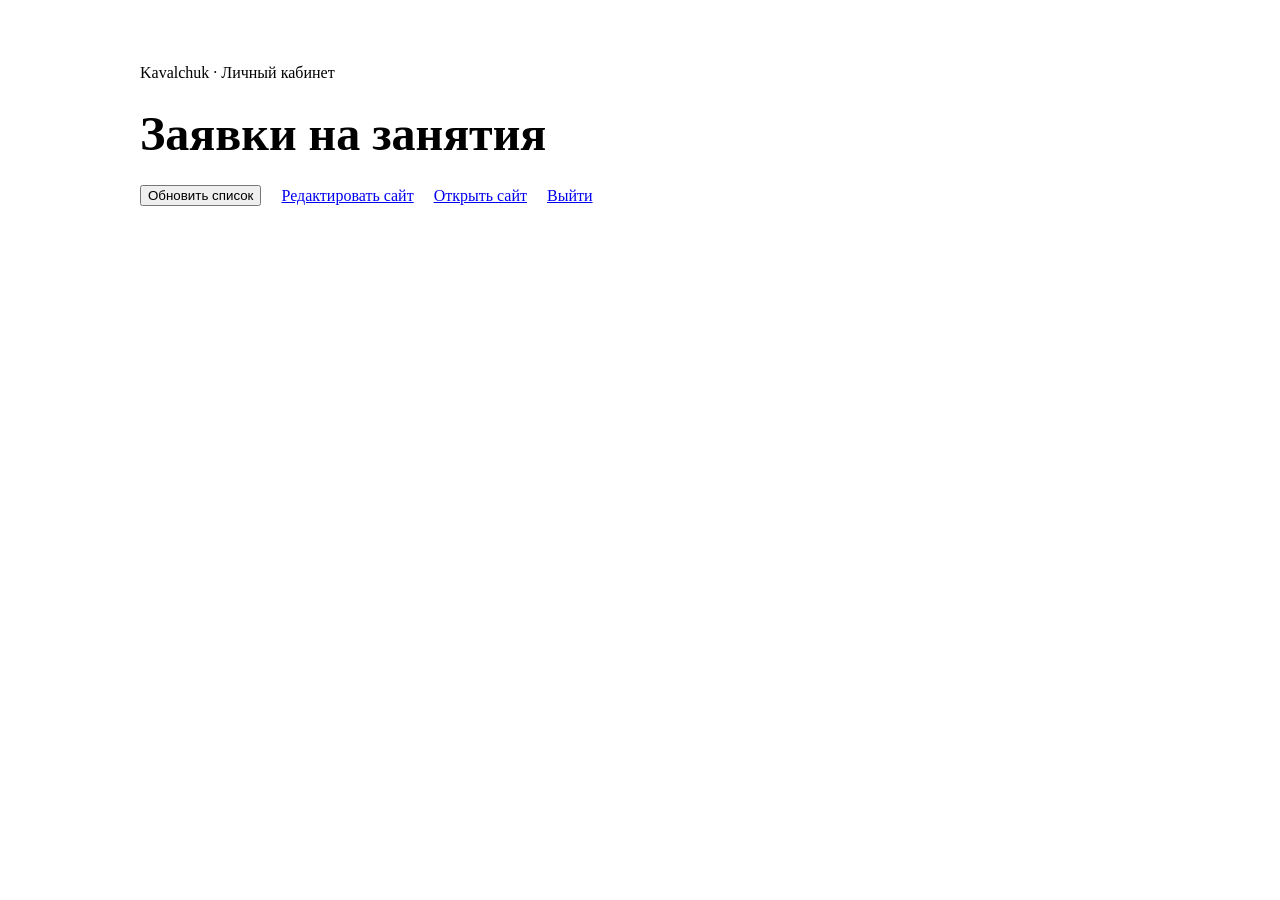
==== admin/index.html @ 3be1a5a2 "Admin panel with password login" ====
<!doctype html><html lang="ru"><head><meta charset="utf-8"><meta name="viewport" content="width=device-width,initial-scale=1"><meta name="robots" content="noindex,nofollow"><title>Заявки — Екатерина Кавальчук</title><link rel="stylesheet" href="/kavalchuk-chinese-site/style.css"><style>main{max-width:1000px;margin:auto;padding:40px 24px}h1{font-size:48px;margin:24px 0}.enquiry{border:1px solid var(--line);padding:28px;margin:22px 0;background:#f3f0e9;color:#171717}.enquiry h2{font-size:28px;margin:10px 0}.enquiry p{white-space:pre-wrap;overflow-wrap:anywhere;margin:10px 0}.enquiry ul{margin:18px 0;padding-left:20px}.enquiry a{overflow-wrap:anywhere}.admin-actions{display:flex;gap:20px;align-items:center;flex-wrap:wrap}#admin-status{margin-top:24px}[hidden]{display:none!important}</style></head><body><main><p class="eyebrow">Kavalchuk · Личный кабинет</p><h1>Заявки на занятия</h1><div class="admin-actions"><button id="refresh" class="button dark">Обновить список</button><a href="/kavalchuk-chinese-site/admin/editor/">Редактировать сайт</a><a href="/kavalchuk-chinese-site/">Открыть сайт</a><a href="#" data-admin-logout>Выйти</a></div><p id="admin-status" role="status"></p><div id="enquiries"></div><button id="load-more" class="button dark" hidden>Загрузить ещё</button></main><script src="/kavalchuk-chinese-site/admin-auth.js" data-api="https://kavalchuk-chinese.kavalchuk.workers.dev"></script><script src="/kavalchuk-chinese-site/admin.js"></script></body></html>
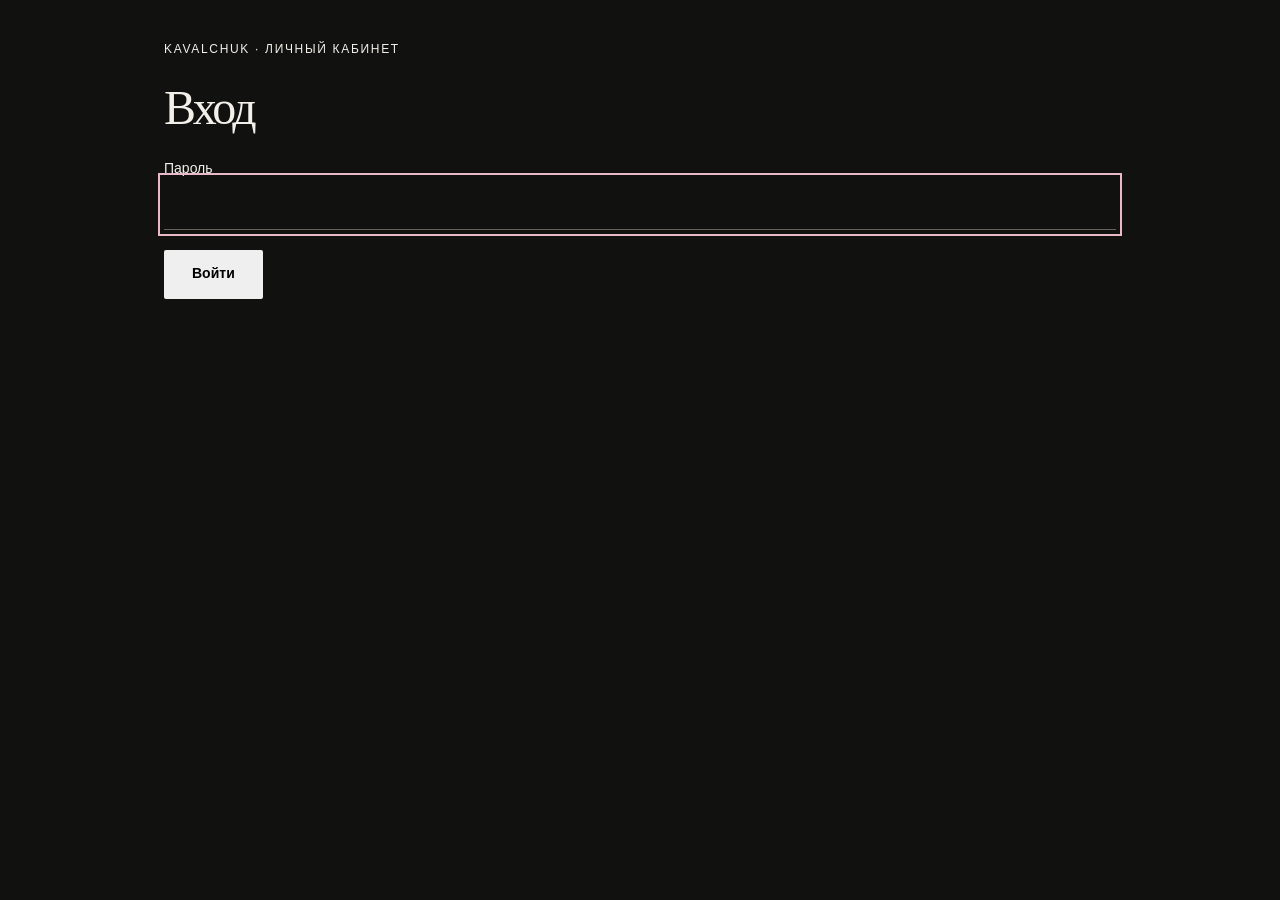
==== commit dd517ab2: "Serve from nihaonow.academy root" ====
--- a/admin/index.html
+++ b/admin/index.html
@@ -1 +1 @@
-<!doctype html><html lang="ru"><head><meta charset="utf-8"><meta name="viewport" content="width=device-width,initial-scale=1"><meta name="robots" content="noindex,nofollow"><title>Заявки — Екатерина Кавальчук</title><link rel="stylesheet" href="/kavalchuk-chinese-site/style.css"><style>main{max-width:1000px;margin:auto;padding:40px 24px}h1{font-size:48px;margin:24px 0}.enquiry{border:1px solid var(--line);padding:28px;margin:22px 0;background:#f3f0e9;color:#171717}.enquiry h2{font-size:28px;margin:10px 0}.enquiry p{white-space:pre-wrap;overflow-wrap:anywhere;margin:10px 0}.enquiry ul{margin:18px 0;padding-left:20px}.enquiry a{overflow-wrap:anywhere}.admin-actions{display:flex;gap:20px;align-items:center;flex-wrap:wrap}#admin-status{margin-top:24px}[hidden]{display:none!important}</style></head><body><main><p class="eyebrow">Kavalchuk · Личный кабинет</p><h1>Заявки на занятия</h1><div class="admin-actions"><button id="refresh" class="button dark">Обновить список</button><a href="/kavalchuk-chinese-site/admin/editor/">Редактировать сайт</a><a href="/kavalchuk-chinese-site/">Открыть сайт</a><a href="#" data-admin-logout>Выйти</a></div><p id="admin-status" role="status"></p><div id="enquiries"></div><button id="load-more" class="button dark" hidden>Загрузить ещё</button></main><script src="/kavalchuk-chinese-site/admin-auth.js" data-api="https://kavalchuk-chinese.kavalchuk.workers.dev"></script><script src="/kavalchuk-chinese-site/admin.js"></script></body></html>
+<!doctype html><html lang="ru"><head><meta charset="utf-8"><meta name="viewport" content="width=device-width,initial-scale=1"><meta name="robots" content="noindex,nofollow"><title>Заявки — Екатерина Кавальчук</title><link rel="stylesheet" href="/style.css"><style>main{max-width:1000px;margin:auto;padding:40px 24px}h1{font-size:48px;margin:24px 0}.enquiry{border:1px solid var(--line);padding:28px;margin:22px 0;background:#f3f0e9;color:#171717}.enquiry h2{font-size:28px;margin:10px 0}.enquiry p{white-space:pre-wrap;overflow-wrap:anywhere;margin:10px 0}.enquiry ul{margin:18px 0;padding-left:20px}.enquiry a{overflow-wrap:anywhere}.admin-actions{display:flex;gap:20px;align-items:center;flex-wrap:wrap}#admin-status{margin-top:24px}[hidden]{display:none!important}</style></head><body><main><p class="eyebrow">Kavalchuk · Личный кабинет</p><h1>Заявки на занятия</h1><div class="admin-actions"><button id="refresh" class="button dark">Обновить список</button><a href="/admin/editor/">Редактировать сайт</a><a href="/">Открыть сайт</a><a href="#" data-admin-logout>Выйти</a></div><p id="admin-status" role="status"></p><div id="enquiries"></div><button id="load-more" class="button dark" hidden>Загрузить ещё</button></main><script src="/admin-auth.js" data-api="https://kavalchuk-chinese.kavalchuk.workers.dev"></script><script src="/admin.js"></script></body></html>
--- a/style.css
+++ b/style.css
@@ -0,0 +1,193 @@
+:root{--ink:#111110;--paper:#f3f0e9;--pink:#e9b8c9;--muted:#b7b2aa;--line:#494641;--serif:Georgia,'Times New Roman',serif}*{box-sizing:border-box}html{scroll-behavior:smooth;scroll-padding-top:24px}body{margin:0;background:var(--ink);color:var(--paper);font-family:Arial,Helvetica,sans-serif;font-size:16px;line-height:1.6}a{color:inherit;text-decoration:none}button,input,select,textarea{font:inherit}button,a,input,select,textarea,summary{-webkit-tap-highlight-color:transparent}button,a,summary{touch-action:manipulation}button{cursor:pointer}a:focus-visible,button:focus-visible,summary:focus-visible{outline:3px solid var(--pink);outline-offset:6px}input:focus,textarea:focus,select:focus{outline:2px solid var(--pink);outline-offset:4px}[hidden]{display:none!important}img{max-width:100%;display:block}p{margin:0 0 1.25rem}h1,h2,h3,h4{margin:0;font-weight:400}h1,h2{font-family:var(--serif);line-height:1.03;letter-spacing:-.055em}h2{font-size:clamp(46px,5.5vw,80px)}h1 em,h2 em{font-weight:400;color:var(--pink)}.light h2 em{color:inherit}.eyebrow,.section-marker,.hero-bottom,.hero-side{font-size:12px;letter-spacing:.14em;text-transform:uppercase}.eyebrow{margin-bottom:24px}.header{height:112px;display:flex;align-items:center;justify-content:space-between;padding:0 5.5%;gap:25px;border-bottom:1px solid var(--line)}.brand{display:flex;gap:17px;align-items:center;font-size:11px;line-height:1.4;letter-spacing:.18em}.monogram{font-family:var(--serif);font-size:38px;letter-spacing:-.12em;position:relative;padding-right:7px}.monogram span{position:absolute;font-family:serif;font-size:13px;bottom:2px;right:-7px;color:var(--pink)}nav{display:flex;gap:32px;font-size:14px}nav a{transition:color .2s}nav a:hover{color:var(--pink)}.header-cta{border-bottom:1px solid var(--pink);padding-bottom:6px;font-size:14px}.hero{min-height:790px;height:min(880px,calc(100svh - 112px));position:relative;overflow:hidden}.hero-portrait{position:absolute;right:4%;top:0;height:100%;width:58%;object-fit:cover;object-position:center 24%;mask-image:linear-gradient(to right,transparent,black 18%,black 90%,transparent);-webkit-mask-image:linear-gradient(to right,transparent,black 18%,black 90%,transparent)}.hero-shade{position:absolute;inset:0;background:linear-gradient(90deg,#111110 4%,rgba(17,17,16,.95) 26%,rgba(17,17,16,.18) 57%,transparent 82%),linear-gradient(0deg,#111110,transparent 18%)}.hero-content{position:relative;z-index:1;padding:86px 0 130px 8%;width:69%}.hero-content h1{font-size:clamp(70px,7.8vw,118px);margin-bottom:26px}.hero-content h1 em{font-size:1.12em}.hero-intro{font-size:18px;line-height:1.5;color:#e0dbd4;margin:0 0 30px}.button{display:inline-flex;justify-content:center;align-items:center;min-height:49px;border:none;padding:13px 28px;font-size:14px;font-weight:600;line-height:1.4;border-radius:2px;transition:transform .2s,background .2s}.button:hover{transform:translateY(-3px)}.button:disabled{opacity:.6;cursor:wait;transform:none}.pink{background:var(--pink);color:var(--ink)}.white{background:var(--paper);color:var(--ink)}.hero-side{position:absolute;right:24px;top:40%;writing-mode:vertical-rl;color:#cec5bb}.hero-bottom{position:absolute;bottom:27px;left:5.5%;right:5.5%;display:flex;justify-content:space-between;gap:20px;border-top:1px solid #69625a;padding-top:22px;z-index:1}.credentials-strip{display:grid;grid-template-columns:repeat(4,1fr);padding:34px 5.5%;border-top:1px solid var(--line);border-bottom:1px solid var(--line);text-align:center;font-size:14px}.credentials-strip b{display:block;font-size:23px;font-weight:400;font-family:var(--serif);color:var(--pink)}.credentials-strip span+span{border-left:1px solid var(--line)}.section{padding:95px 8%}.section-marker{display:flex;gap:22px;align-items:center;margin-bottom:55px}.section-marker span:first-child{opacity:.55}.light{background:var(--paper);color:var(--ink)}.about-grid{display:grid;grid-template-columns:1fr 1.1fr;gap:9%;align-items:center}.about-visual{position:relative;margin:0 38px 38px 0}.about-visual>img{width:100%;aspect-ratio:4/5;object-fit:cover;object-position:50% 46%;filter:saturate(.6);border:12px solid var(--ink);max-height:620px}.photo-note{position:absolute;left:22px;bottom:27px;background:var(--paper);padding:13px 20px;font-family:var(--serif);font-style:italic;font-size:16px;transform:rotate(-5deg);line-height:1.5}.about-seal{position:absolute;right:-37px;bottom:-33px;display:grid;place-content:center;border:1px solid var(--ink);background:var(--pink);width:108px;height:108px;border-radius:50%;text-align:center;font-family:var(--serif);font-size:25px;line-height:1.3;transform:rotate(12deg)}.about-seal small{font-size:16px;font-style:italic}.about-copy h2{margin-bottom:30px}.about-copy .lead{font-family:var(--serif);font-size:25px;line-height:1.35;margin-bottom:25px}.about-copy>p:not(.lead):not(.eyebrow){color:#494740;max-width:570px}.text-link{display:inline-block;border-bottom:1px solid currentColor;padding:5px 0;font-size:14px;margin-top:15px}.rates-heading{text-align:center;max-width:800px;margin:0 auto 95px}.handwritten{font-family:var(--serif);font-style:italic;color:var(--pink);font-size:28px;transform:rotate(-5deg);margin-bottom:12px}.rates-heading h2{margin-bottom:28px}.rates-heading>p:last-child{color:#c6c1b8;font-size:16px}.rate-cards{display:grid;grid-template-columns:1fr 1.1fr 1fr;gap:34px;max-width:1170px;margin:auto;align-items:start;position:relative}.rate-cards:before{content:'';position:absolute;height:1px;background:var(--line);top:45px;left:-5%;right:-5%;z-index:0}.rate-card{position:relative;padding:0 12px 30px;text-align:center;margin-top:45px;display:flex;flex-direction:column;align-items:center}.rate-photo{width:100%;height:275px;overflow:hidden;position:relative;border-radius:4px}.rate-photo img{width:100%;height:100%;object-fit:cover;object-position:50% 32%;transform:scale(1.11);filter:blur(3px);opacity:.9}.photo-one img{filter:grayscale(1) blur(2px);object-position:20% 32%}.photo-two img{filter:blur(4px) saturate(.9);object-position:50% 38%}.photo-three img{filter:blur(3px) sepia(.25);object-position:80% 20%;transform:scale(1.2)}.rate-number{position:absolute;top:10px;right:15px;font-family:var(--serif);font-size:18px;color:var(--paper)}.rate-card h3{position:relative;font-family:var(--serif);font-size:25px;font-weight:700;line-height:1.2;margin:-18px -10px 23px;z-index:1}.rate-card h3 span{display:block;padding:5px 15px;background:var(--pink);color:var(--ink);border-radius:3px}.rate-description{font-size:15px;line-height:1.5;max-width:260px;min-height:68px;margin:0 auto 20px;color:#d1ccc4}.rate-card ul{padding:0;list-style:none;text-align:left;font-size:14px;line-height:1.5;margin:0 0 24px;max-width:270px;width:100%}.rate-card li{margin-bottom:10px;padding-left:22px;position:relative}.rate-card li:before{content:'✓';position:absolute;left:0}.rate-price{font-size:14px;margin:10px 0 16px;font-weight:600}.featured{background:var(--paper);color:var(--ink);margin-top:0;padding:18px 18px 27px;box-shadow:12px 12px 0 #ffffff14}.featured .rate-description{color:#56534c}.featured h3 span{background:var(--paper)}.featured .rate-photo{height:330px}.featured .button{margin-bottom:-48px;min-width:200px;font-family:var(--serif);font-size:20px;padding:13px 19px}.card-stamp{position:absolute;top:-22px;left:-25px;width:89px;height:89px;display:grid;place-content:center;font-size:10px;font-weight:700;line-height:1.3;background:var(--pink);color:var(--ink);z-index:2;transform:rotate(-14deg);clip-path:polygon(50% 0%,61% 10%,75% 4%,80% 18%,96% 21%,92% 36%,100% 50%,90% 61%,96% 75%,82% 80%,79% 96%,64% 92%,50% 100%,39% 90%,25% 96%,20% 82%,4% 79%,8% 64%,0% 50%,10% 39%,4% 25%,18% 20%,21% 4%,36% 8%)}.rates-footnote{text-align:center;color:var(--muted);font-size:14px;margin:64px 0 0}.goals-heading{display:flex;align-items:end;justify-content:space-between;gap:45px;margin-bottom:60px}.goals-heading>p{color:#625f57;max-width:300px;margin:0 0 8px}.goal-list{border-top:1px solid #b9b4a9}.goal-list details{border-bottom:1px solid #b9b4a9}.goal-list summary{display:flex;align-items:center;list-style:none;gap:30px;padding:27px 0;font-family:var(--serif);font-size:30px;cursor:pointer;line-height:1.3}.goal-list summary::-webkit-details-marker{display:none}.goal-index{font:13px Arial,sans-serif;letter-spacing:.08em;color:#79746b;min-width:44px}.plus{margin-left:auto;position:relative;width:18px;height:18px;flex-shrink:0}.plus:before,.plus:after{content:'';background:var(--ink);position:absolute}.plus:before{width:18px;height:1px;top:8px;left:0}.plus:after{height:18px;width:1px;left:8px;top:0}.goal-list details[open] .plus:after{display:none}.goal-body{padding:0 80px 32px 74px;max-width:890px;color:#56524b}.goal-body p{margin-bottom:19px}.goal-tag{font-size:12px;letter-spacing:.1em}.hsk-band{text-align:center;margin-top:70px;border:1px solid #b9b4a9;padding:35px 20px}.hsk-band>span{font-size:12px;letter-spacing:.13em}.hsk-band>div{display:flex;justify-content:center;align-items:center;gap:35px;margin:15px 0;font-family:var(--serif);font-size:42px}.hsk-band b{font-weight:400}.hsk-band p{font-size:14px;color:#625f57;margin:0}.education{background:#1c1b19}.section-heading{margin-bottom:45px}.education-cards{display:grid;grid-template-columns:repeat(3,1fr);gap:25px}.education-cards>article{border:1px solid #514d47;padding:28px 25px}.education-date{font-size:13px;letter-spacing:.08em;display:block;margin-bottom:23px;color:var(--pink)}.education h3{font-family:var(--serif);font-size:27px;line-height:1.3;margin-bottom:18px}.education h4{font-size:19px;line-height:1.4;margin-bottom:9px;font-weight:400}.education p{font-size:16px;color:#cbc6bd;line-height:1.55}.education .university-subtitle{font-size:14px;min-height:70px;color:#a8a297}.education .education-outcome{border-top:1px solid #514d47;padding-top:16px;color:var(--pink);font-size:14px;margin-top:23px;margin-bottom:0}.scholarship-block{margin-top:58px}.scholarship-block>h3{font-size:34px;margin-bottom:28px}.scholarship-rows>article,.education-detail-group>article{display:grid;grid-template-columns:110px 1fr;gap:24px;border-top:1px solid #514d47;padding:25px 0}.scholarship-rows p:last-child{margin-bottom:0}.education .scholarship-university{font-size:14px;color:var(--pink);margin-bottom:12px}.education-details{border-top:1px solid #6b655d;border-bottom:1px solid #6b655d;margin-top:45px}.education-details>summary{padding:22px 0;font-size:16px;cursor:pointer}.education-expanded{padding:25px 0}.education-detail-group{margin-bottom:40px}.education-detail-group h3{font-size:31px;color:var(--pink)}.education-detail-group ul{padding-left:20px;margin:12px 0 0;color:#cbc6bd}.education-detail-group li{margin-bottom:8px;font-size:16px}.document-trigger{border:0;background:none;color:inherit;padding:0;text-align:left;font:inherit;line-height:inherit;border-bottom:1px dotted #777064;display:inline-flex;align-items:center;gap:9px}.document-trigger:hover{color:var(--pink)}.document-trigger svg{width:19px;height:19px;flex-shrink:0}.document-hover-preview{position:fixed;width:420px;max-width:calc(100vw - 24px);background:var(--paper);padding:15px;box-shadow:0 8px 50px #0006;z-index:100;color:var(--ink);pointer-events:none}.document-hover-preview img{width:100%;height:260px;object-fit:contain}.document-hover-preview p{font-size:13px;margin:10px 0 0;line-height:1.4}.contact{background:var(--ink)}.contact-grid{display:grid;grid-template-columns:1fr 1fr;gap:8%}.contact h2{margin-bottom:35px}.contact-grid>div>p:not(.eyebrow){color:#c4beb4;margin-bottom:26px}.telegram{display:inline-block;border-bottom:1px solid var(--pink);padding-bottom:4px;font-size:14px;margin-top:8px}.form-row{display:grid;grid-template-columns:1fr 1fr;gap:20px}form label{display:block;font-size:14px;margin-bottom:20px}input,select,textarea{display:block;width:100%;background:transparent;color:var(--paper);border:0;border-bottom:1px solid #696157;padding:12px 0;font-size:16px;border-radius:0}select option{color:var(--ink);background:var(--paper)}input::placeholder,textarea::placeholder{color:#8e887e}textarea{resize:vertical;min-height:104px}.file-field{margin:8px 0 25px;padding:17px 20px;border:1px solid #696157}.file-label{margin:0 0 7px}.file-label span{color:#8e887e;font-size:13px;margin-left:7px}.file-field input{border:none;font-size:14px;padding:7px 0}.file-field p{font-size:12px;color:var(--muted);margin:8px 0 0}.file-field input::file-selector-button{background:var(--paper);color:var(--ink);border:none;padding:6px 12px;margin-right:12px;cursor:pointer}.file-field ul{padding-left:20px;font-size:13px;margin:8px 0 0;overflow-wrap:anywhere}.form-note{font-size:12px;color:#a29b8f;margin:14px 0 0}#form-status{margin:15px 0 0;font-size:14px;line-height:1.5}#form-status.error{color:#ffafba}#form-status.success{color:var(--pink)}.honeypot{position:absolute;left:-9999px;opacity:0}footer{border-top:1px solid var(--line);display:flex;justify-content:space-between;gap:35px;align-items:center;padding:35px 5.5%}footer>p,footer>span{font-size:13px;color:var(--muted);margin:0}.enquiry .button{background:var(--pink);color:var(--ink)}
+@media(min-width:1600px){.section{padding-left:max(8%,calc((100vw - 1400px)/2));padding-right:max(8%,calc((100vw - 1400px)/2))}.hero-content{padding-left:max(8%,calc((100vw - 1400px)/2))}}
+@media(max-width:1050px){nav{gap:20px}.header{padding:0 4%;height:96px}.hero{height:auto;min-height:740px}.hero-content{padding:82px 0 125px 6%;width:75%}.hero-content h1{font-size:87px}.hero-portrait{right:0;width:65%;object-position:45% 23%}.section{padding:75px 6%}.about-grid{gap:6%;grid-template-columns:1fr 1.1fr}.about-visual{margin-right:20px}.about-copy h2{font-size:57px}.rate-cards{gap:20px}.rate-card{padding-left:0;padding-right:0}.featured{padding-left:14px;padding-right:14px}.rate-photo{height:235px}.featured .rate-photo{height:270px}.rate-card h3{font-size:22px}.rate-description{min-height:90px}.education-cards{gap:15px}.education-cards>article{padding:23px 20px}.education h3{font-size:23px}.education .university-subtitle{min-height:105px}.contact-grid{gap:6%}}
+@media(max-width:760px){html{scroll-padding-top:12px}.header{height:85px;padding:0 6%;gap:15px}.brand{font-size:9px;gap:14px;letter-spacing:.11em}.monogram{font-size:32px}.header nav{display:none}.header-cta{font-size:12px}.hero{height:auto;min-height:830px}.hero-portrait{height:630px;width:100%;right:0;top:0;object-fit:cover;object-position:50% 21%;mask-image:none;-webkit-mask-image:none}.hero-shade{background:linear-gradient(0deg,#111110 4%,rgba(17,17,16,.85) 20%,rgba(17,17,16,.15) 54%,rgba(17,17,16,.04) 100%)}.hero-content{width:100%;padding:340px 6% 112px}.hero-content .eyebrow{font-size:10px;letter-spacing:.12em;margin-bottom:20px}.hero-content h1{font-size:clamp(57px,12.5vw,86px);line-height:1.04;margin-bottom:25px}.hero-content h1 br:first-child{display:none}.hero-intro{font-size:16px;margin-bottom:22px}.hero-side{display:none}.hero-bottom{bottom:20px;font-size:9px;letter-spacing:.08em;left:6%;right:6%;gap:15px;padding-top:18px}.hero-bottom span:first-child{display:none}.credentials-strip{grid-template-columns:1fr 1fr;padding:0 6%;font-size:12px}.credentials-strip span{padding:20px 5px}.credentials-strip span+span{border-left:0}.credentials-strip span:nth-child(even){border-left:1px solid var(--line)}.credentials-strip span:nth-child(n+3){border-top:1px solid var(--line)}.credentials-strip b{font-size:23px}.section{padding:62px 6%}.section-marker{margin-bottom:37px;font-size:11px;gap:18px}.about-grid{grid-template-columns:1fr;gap:45px}.about-visual{width:85%;margin:0 25px 8px 0}.about-visual>img{max-height:500px;aspect-ratio:4/4.5;border-width:9px}.about-seal{width:88px;height:88px;right:-29px;bottom:-21px;font-size:22px}.about-copy h2{font-size:58px}.about-copy .eyebrow{font-size:11px}.about-copy .lead{font-size:25px}.rates-heading{margin-bottom:60px}.rates-heading h2{font-size:50px}.handwritten{font-size:25px}.rates-heading>p:last-child{font-size:15px}.rate-cards{grid-template-columns:1fr;gap:50px;max-width:390px}.rate-cards:before{display:none}.rate-card{margin-top:0;padding:0 22px 25px}.rate-photo{height:310px}.rate-card h3{font-size:26px}.rate-description{min-height:0;max-width:290px}.rate-card ul{font-size:15px;margin-bottom:14px}.featured{padding:17px 17px 30px;order:-1;margin-bottom:22px}.featured .rate-photo{height:350px}.featured .button{margin-bottom:-53px}.card-stamp{left:-7px;top:-30px}.rate-card .button{min-width:200px}.rates-footnote{margin-top:30px}.goals-heading{display:block;margin-bottom:35px}.goals-heading h2{font-size:48px;margin-bottom:24px}.goals-heading>p{max-width:100%;font-size:15px}.goal-list summary{font-size:24px;gap:16px;padding:23px 0}.goal-index{min-width:22px;font-size:12px}.goal-body{padding:0 20px 25px 38px;font-size:15px}.goal-tag{font-size:10px;line-height:1.6;display:block}.hsk-band{padding:25px 16px;margin-top:44px}.hsk-band>span{font-size:10px}.hsk-band>div{gap:19px;font-size:30px}.education h2{font-size:48px}.education-cards{grid-template-columns:1fr;gap:20px}.education-cards>article{padding:27px}.education .university-subtitle{min-height:0}.education h3{font-size:27px}.education-date{margin-bottom:16px}.scholarship-block{margin-top:40px}.scholarship-block>h3{font-size:29px}.scholarship-rows>article,.education-detail-group>article{grid-template-columns:1fr;gap:0}.education h4{font-size:18px}.education-details>summary{font-size:15px}.education-detail-group h3{font-size:27px}.education-detail-group li{font-size:15px}.document-hover-preview{width:320px;padding:12px}.document-hover-preview img{height:210px}.contact-grid{grid-template-columns:1fr;gap:42px}.contact h2{font-size:60px}.form-row{grid-template-columns:1fr;gap:0}footer{flex-wrap:wrap;padding:29px 6%;gap:25px}footer>p{width:100%;order:3}footer>span{margin-left:auto}.photo-note{font-size:13px;left:15px;bottom:22px}.about-seal small{font-size:13px}}
+@media(prefers-reduced-motion:reduce){html{scroll-behavior:auto}*,*:before,*:after{transition:none!important}}
+/* NihaoNow wordmark and silver-rose programme seal */
+.school-logo{display:flex;flex-direction:column;gap:4px}.school-wordmark{font-family:var(--serif);font-size:35px;line-height:1;letter-spacing:-.065em;text-transform:none}.school-wordmark>span{font-style:italic;color:var(--pink)}.school-wordmark i{font-style:normal;color:var(--pink);padding-left:2px}.school-caption{font-size:8px;letter-spacing:.17em;line-height:1.6}.brand:has(.school-logo){display:block}.card-stamp{clip-path:none;border-radius:50%;width:104px;height:104px;top:-29px;left:-28px;display:flex;flex-direction:column;align-items:center;justify-content:center;gap:2px;background:conic-gradient(from 25deg,#d1b6bd 0deg,#f9edf0 35deg,#b39da6 70deg,#e8d8dc 102deg,#fffaf9 130deg,#ba9eaa 170deg,#f7e9ef 215deg,#b69aa7 245deg,#eee4e8 280deg,#fffafa 310deg,#c0a8b0 345deg,#d1b6bd);border:1px solid #eee0e5;box-shadow:2px 5px 9px #0005,inset 0 0 0 3px #fffc,inset 0 0 0 5px #ae939a80;transform:rotate(-12deg);color:#382d31;text-shadow:0 1px 0 #fffd;font-size:10px;letter-spacing:.05em;line-height:1.25}.card-stamp:before{content:'';position:absolute;inset:8px;border:1px solid #8f758980;border-radius:50%;pointer-events:none}.card-stamp strong{font-size:13px;letter-spacing:.015em;line-height:1.3;font-weight:700}.rate-photo img,.photo-one img,.photo-two img,.photo-three img{filter:none;transform:scale(1.02);opacity:1;object-position:center}.photo-one img{filter:grayscale(1)}.about-visual>img{filter:none;object-position:center}.document-hover-preview{border:8px solid var(--pink);background:#f5e7ed;padding:12px;box-shadow:0 10px 40px #0007}.document-hover-preview img{background:#fff;border:1px solid #d4a6b7}.document-hover-preview p{color:#332a2e}.education-cta{display:inline-block;margin-top:32px;padding-bottom:5px;border-bottom:1px solid var(--pink);color:var(--pink);font-size:15px}
+@media(max-width:760px){.school-wordmark{font-size:30px}.school-caption{font-size:7px;letter-spacing:.13em}.card-stamp{width:96px;height:96px;left:-6px;top:-30px}.card-stamp strong{font-size:12px}.document-hover-preview{border-width:6px;padding:10px}}
+/* Authentic student messages, with touch-friendly review browsing */
+.reviews{background:#211d20}.reviews-heading{display:flex;justify-content:space-between;align-items:end;gap:40px;margin-bottom:48px}.reviews-heading>p{color:#d0c1c7;font-size:15px;margin:0 0 8px}.review-track{display:flex;gap:24px;overflow-x:auto;scroll-snap-type:x mandatory;scroll-behavior:smooth;scrollbar-width:thin;scrollbar-color:#b78699 #33292d;padding:7px 0 20px;overscroll-behavior-x:contain}.review-card{flex:0 0 calc((100% - 48px)/3);scroll-snap-align:start;min-width:0;border:1px solid #806370;background:#f0e7eb;padding:16px;color:#332a2e}.review-meta{display:flex;justify-content:space-between;gap:10px;font-size:10px;letter-spacing:.09em;margin-bottom:14px}.review-open{display:flex;flex-direction:column;align-items:center;justify-content:space-between;width:100%;height:420px;background:none;padding:0;border:0;color:inherit}.review-open img{width:100%;height:365px;object-fit:contain;object-position:center;background:#e0d6db}.review-open>span{font-size:13px;border-bottom:1px solid #937180;padding-bottom:3px;margin-top:15px}.review-open:hover>span{color:#904d68}.review-controls{display:flex;align-items:center;justify-content:space-between;gap:25px;margin-top:24px}.review-controls>div{display:flex;gap:12px}.review-controls button{font-size:14px;background:none;border:1px solid #b68e9f;color:var(--paper);padding:10px 18px;min-height:44px;border-radius:2px}.review-controls button:hover:not(:disabled){background:var(--pink);color:var(--ink)}.review-controls button:disabled{opacity:.35;cursor:default}.review-controls>span{font-size:14px;letter-spacing:.08em;color:var(--pink)}.review-dialog{position:fixed;width:min(1000px,95vw);max-width:95vw;max-height:94svh;padding:0;border:6px solid var(--pink);background:#211d20;color:var(--paper);overflow:hidden;box-shadow:0 20px 80px #0009}.review-dialog::backdrop{background:#000c}.review-dialog-header{display:flex;align-items:center;justify-content:space-between;gap:20px;padding:15px 22px;border-bottom:1px solid #876674}.review-dialog-header h2{font-family:Arial,sans-serif;font-size:16px;letter-spacing:0;line-height:1.4}.review-dialog-header button{background:var(--pink);color:var(--ink);border:0;padding:8px 16px;font-size:14px;min-height:42px}.review-dialog-body{max-height:calc(94svh - 100px);overflow:auto;padding:22px;overscroll-behavior:contain}.review-dialog-body img{width:auto;max-width:100%;height:auto;margin:auto;background:#fff}.review-track:focus-visible{outline:2px solid var(--pink);outline-offset:8px}
+@media(max-width:1050px){.review-card{flex-basis:calc((100% - 24px)/2)}}
+@media(max-width:760px){.reviews-heading{display:block;margin-bottom:32px}.reviews-heading h2{font-size:47px;margin-bottom:24px}.reviews-heading>p{font-size:15px}.review-track{gap:16px}.review-card{flex-basis:100%;padding:14px}.review-open{height:440px}.review-open img{height:385px}.review-controls{gap:10px}.review-controls>div{gap:8px}.review-controls button{font-size:12px;padding:10px 12px}.review-controls>span{font-size:12px}.review-dialog-header{padding:12px}.review-dialog-body{padding:10px}.review-dialog{border-width:4px}}
+@media(prefers-reduced-motion:reduce){.review-track{scroll-behavior:auto}}
+
+/* Personal photographs: graduation and Shanghai */
+.education{position:relative;isolation:isolate}.education-backdrop{position:absolute;inset:0 0 auto;height:1000px;overflow:hidden;z-index:-1;pointer-events:none;mask-image:linear-gradient(#000 0%,#000 45%,transparent 100%);-webkit-mask-image:linear-gradient(#000 0%,#000 45%,transparent 100%)}.education-backdrop img{width:100%;height:100%;object-fit:cover;object-position:center 48%;opacity:.055;filter:grayscale(1)}
+.education-intro{display:grid;grid-template-columns:1fr 320px;gap:60px;align-items:center;margin-bottom:65px}.education-intro h2{max-width:720px}.graduation-photo{margin:0;position:relative;transform:rotate(3deg);border:8px solid var(--pink);background:var(--pink);box-shadow:15px 15px 0 #e9b8c912}.graduation-photo img{width:100%;height:auto;aspect-ratio:4/5;object-fit:cover;object-position:center 62%}.graduation-photo figcaption{padding:12px 7px 5px;color:var(--ink);font-size:14px;line-height:1.4;text-align:center}.education-cards>article{background:#1c1b19ed}
+.contact-atmosphere{position:relative;margin:42px 25px 15px 0;max-width:390px;aspect-ratio:4/3;border:1px solid #e9b8c970;overflow:hidden;transform:rotate(-3deg);box-shadow:12px 12px 0 #e9b8c912}.contact-atmosphere img{width:100%;height:100%;object-fit:cover;object-position:center 65%;filter:blur(5px);transform:scale(1.08) skewX(-2deg);opacity:.75}.contact-atmosphere:after{content:'';position:absolute;inset:0;background:linear-gradient(110deg,#e9b8c92b,transparent 60%,#11111044);pointer-events:none}
+@media(max-width:900px){.education-intro{grid-template-columns:1fr 250px;gap:35px}.education-intro h2{font-size:clamp(42px,6vw,65px)}}
+@media(max-width:600px){.education-intro{grid-template-columns:1fr;gap:35px;margin-bottom:45px}.graduation-photo{width:min(100%,300px);justify-self:center;transform:rotate(2deg)}.education-backdrop{height:1200px}.contact-atmosphere{max-width:320px;margin-top:30px;aspect-ratio:3/2}.contact-atmosphere img{object-position:center 65%}}
+
+.professional-development{margin-top:55px;padding:38px 0 0;border-top:1px solid #e9b8c970}.professional-development>.eyebrow{color:var(--pink);font-size:12px;letter-spacing:.12em;margin-bottom:18px}.education .professional-development>h3{font-size:clamp(30px,3.3vw,46px);line-height:1.15;margin-bottom:22px}.development-intro{max-width:780px;margin-bottom:30px}.development-cards{display:grid;grid-template-columns:1fr 1fr;gap:25px}.development-cards>article{padding:28px;border:1px solid #e9b8c950;background:#1c1b19f2}.development-meta{display:block;font-size:12px;line-height:1.6;letter-spacing:.06em;color:var(--pink);margin-bottom:18px}.development-cards h4{font-size:23px;line-height:1.35}.education .development-original{font-size:14px;color:#a8a297;margin-bottom:22px}.development-cards ul{padding-left:19px;color:#cbc6bd;margin:0 0 20px}.development-cards li{margin-bottom:12px;font-size:16px;line-height:1.55}.development-source{display:inline-block;font-size:14px;color:var(--pink);border-bottom:1px solid #e9b8c970;padding-bottom:3px}@media(max-width:700px){.development-cards{grid-template-columns:1fr}.development-cards>article{padding:23px}.development-cards h4{font-size:22px}.professional-development{margin-top:40px}}
+
+.development-current{border-color:var(--pink)!important}.education .development-scope{font-size:14px;color:#a8a297;line-height:1.5;padding-top:16px;border-top:1px solid #514d47}
+
+/* Uniform training rows and two-document previews */
+.education .training-subtitle{font-size:14px;color:var(--pink);margin-bottom:12px}.education .training-scope{font-size:14px;color:#a8a297;margin-top:14px}.document-preview-images{display:grid;grid-template-columns:1fr;gap:12px}.document-hover-preview.multiple-documents{width:720px}.multiple-documents .document-preview-images{grid-template-columns:1fr 1fr}.multiple-documents img{height:235px}
+/* Foil stickers with a raised edge and a soft contact shadow */
+.photo-note{background:linear-gradient(125deg,#ece5df 0%,#fffdfa 22%,#d9ceca 39%,#f9f4ef 48%,#fff 53%,#e4d9d4 72%,#fbf7f3 100%);border:1px solid #fff9;box-shadow:2px 5px 6px #0004,0 1px 1px #0003,inset 0 1px 0 #fff,inset 0 -1px 0 #c0b3b2;color:#242020;padding:15px 23px}.photo-note:after{content:'';position:absolute;right:-1px;bottom:-1px;width:14px;height:14px;background:linear-gradient(135deg,#b9aaa5,#fff 52%,#d3c6c1 53%);clip-path:polygon(100% 0,100% 100%,0 100%);filter:drop-shadow(-1px -1px 1px #0004)}
+.about-seal{background:radial-gradient(ellipse at 30% 20%,#ffffff9c,transparent 48%),conic-gradient(from 30deg,#bd879f,#efd2de 35deg,#b67e99 70deg,#f6dfeb 110deg,#fff1f7 145deg,#bc859e 185deg,#e6b9cf 220deg,#ae758e 260deg,#f4d6e4 300deg,#bd879f);border:1px solid #f9e3ed;box-shadow:3px 6px 8px #0004,inset 0 0 0 3px #fff6,inset 0 0 0 5px #a1718999;text-shadow:0 1px 0 #fff9}.about-seal:after{content:'';position:absolute;inset:8px;border:1px solid #85586d66;border-radius:50%;pointer-events:none}
+.card-stamp{background:radial-gradient(ellipse at 27% 22%,#fff9,transparent 45%),conic-gradient(from 15deg,#b8a4ad,#fff5f8 35deg,#a793a0 70deg,#e8dbe2 110deg,#fff 145deg,#b195a6 185deg,#f1dce9 220deg,#ab8e9d 260deg,#eee3e8 305deg,#b8a4ad);box-shadow:3px 7px 8px #0005,0 1px 1px #0004,inset 0 0 0 2px #fff9,inset 0 0 0 4px #9a808c99}.card-stamp:after{content:'';position:absolute;inset:0;border-radius:50%;background:linear-gradient(115deg,transparent 40%,#fff5 49%,transparent 57%);pointer-events:none}
+.rate-card h3 span{background:linear-gradient(115deg,#ce9ab0,#f4dce7 38%,#e9b8c9 57%,#d2a0b7);box-shadow:1px 3px 4px #0004,inset 0 1px 0 #fff9,inset 0 -1px 0 #9c6e8580;border:1px solid #f5dce680}.featured h3 span{background:linear-gradient(120deg,#e7ded7,#fffaf4 42%,#e5dbd4 65%,#f4eee7)}
+@media(max-width:600px){.document-hover-preview.multiple-documents{width:350px}.multiple-documents .document-preview-images{grid-template-columns:1fr;gap:8px}.multiple-documents img{height:145px}.photo-note{font-size:14px;padding:12px 16px;left:10px}.about-seal{width:95px;height:95px}}
+
+.cursor-magic{position:fixed;inset:0;width:100%;height:100%;pointer-events:none;z-index:30;contain:strict}.cursor-magic[hidden]{display:none}@media(prefers-reduced-motion:reduce){.cursor-magic{display:none}}
+
+/* Primary first-screen booking action. */
+.hero-booking{background:#e781ad;color:#111110;min-height:58px;padding:17px 30px;gap:22px;font-size:16px;font-weight:700;border:1px solid #f4a6c8;border-radius:4px;box-shadow:0 8px 28px rgba(231,129,173,.25),inset 0 1px 0 rgba(255,255,255,.25);transition:background .2s,box-shadow .2s,transform .2s}.hero-booking span{font-size:23px;line-height:1}.hero-booking:hover{background:#f098be;box-shadow:0 12px 36px rgba(231,129,173,.38);transform:translateY(-3px)}.hero-booking:focus-visible{outline:3px solid #fff;outline-offset:5px}.hero-booking:active{transform:translateY(0);box-shadow:0 4px 16px rgba(231,129,173,.2)}
+@media(max-width:600px){.hero-booking{min-height:56px;padding:16px 25px;font-size:15px}}
+@media(prefers-reduced-motion:reduce){.hero-booking{transition:none}.hero-booking:hover{transform:none}}
+
+/* Triangle controls on either side of the review carousel. */
+.review-gallery{position:relative}.review-arrow{position:absolute;top:calc(50% - 12px);transform:translateY(-50%);display:grid;place-items:center;width:48px;height:56px;padding:10px;border:0;background:transparent;color:var(--pink);z-index:2;transition:color .2s,opacity .2s}.review-arrow-prev{left:-58px}.review-arrow-next{right:-58px}.review-arrow svg{width:24px;height:24px;fill:currentColor}.review-arrow:hover:not(:disabled){color:#fff}.review-arrow:disabled{opacity:.25;cursor:default}.review-controls{justify-content:flex-end}.review-track{scrollbar-width:none}.review-track::-webkit-scrollbar{display:none}
+@media(max-width:700px){.review-gallery{padding:0 29px}.review-arrow{width:32px;height:48px;padding:6px}.review-arrow-prev{left:-6px}.review-arrow-next{right:-6px}.review-arrow svg{width:20px;height:20px}}
+@media(prefers-reduced-motion:reduce){.review-arrow{transition:none}}
+
+/* Prominent education disclosure, with scholarships inside. */
+.education-details{border:0;margin-top:36px}.education-details>summary{display:flex;align-items:center;justify-content:space-between;gap:24px;list-style:none;padding:21px 26px;background:var(--pink);color:var(--ink);border:1px solid #f1ccda;border-radius:4px;font-size:17px;font-weight:600;line-height:1.4;box-shadow:0 6px 22px #0002;transition:background .2s}.education-details>summary::-webkit-details-marker{display:none}.education-details>summary:hover{background:#f2cbd9}.education-details>summary:focus-visible{outline:3px solid #fff;outline-offset:5px}.education-expand-icon{font-size:30px;line-height:1;font-weight:400;transition:transform .2s}.education-details[open] .education-expand-icon{transform:rotate(45deg)}.education-expanded>.scholarship-block{margin-top:35px;margin-bottom:40px}
+@media(max-width:600px){.education-details>summary{padding:18px;font-size:15px;gap:16px}}
+@media(prefers-reduced-motion:reduce){.education-details>summary,.education-expand-icon{transition:none}}
+
+.training-programs .training-original{font-size:12px;line-height:1.5;color:#aaa49b;margin:5px 0 9px}.training-programs .training-provider{font-size:14px;line-height:1.5;color:var(--pink);margin:8px 0 14px}.training-programs article>div>p:not(.training-original):not(.training-provider):not(.training-scope){margin-bottom:10px}.training-programs article ul{margin-top:0}
+
+/* Larger review navigation triangles. */
+.review-arrow{width:56px;height:72px;padding:8px}.review-arrow svg{width:40px;height:40px}.review-arrow-prev{left:-62px}.review-arrow-next{right:-62px}
+@media(max-width:700px){.review-gallery{padding:0 42px}.review-arrow{width:44px;height:64px;padding:5px}.review-arrow svg{width:34px;height:34px}.review-arrow-prev{left:-3px}.review-arrow-next{right:-3px}}
+
+/* Tall, narrow triangles for review navigation. */
+.review-arrow{height:104px}.review-arrow svg{height:80px}
+@media(max-width:700px){.review-arrow{height:88px}.review-arrow svg{height:68px}}
+
+.organization-trigger{font:inherit;color:inherit;text-align:left;border:0;padding:0;background:none;border-bottom:1px dotted currentColor;cursor:help}.organization-info{font-size:12px;margin-left:8px;opacity:.7}.organization-preview{position:fixed;z-index:120;width:390px;max-width:calc(100vw - 24px);max-height:calc(100svh - 24px);overflow:auto;padding:25px;background:#f6e7ee;color:#33232c;border:2px solid #dda2bd;border-radius:14px;box-shadow:0 18px 60px #0006}.organization-preview h3{font-family:var(--serif);font-size:25px;line-height:1.2;margin:0 0 6px}.organization-preview .org-city{font-size:12px;letter-spacing:.06em;color:#856373;margin:0 0 20px}.org-stats{display:grid;gap:12px}.org-stat{display:grid;grid-template-columns:110px 1fr;gap:12px;align-items:center;border-top:1px solid #d8bdca;padding-top:12px}.org-stat b{font-size:28px;font-weight:500;color:#9c416d}.org-stat span{font-size:13px;line-height:1.4}.org-badges{display:flex;flex-wrap:wrap;gap:7px;margin-top:18px}.org-badges span{font-size:11px;line-height:1.4;border:1px solid #c997af;padding:6px 9px;border-radius:7px;background:#ecd2df}@media(max-width:700px){.organization-preview{padding:19px}.org-stat b{font-size:24px}}
+
+.scholarship-rows .scholarship-original{display:inline;font-size:.78em;font-weight:400;color:var(--pink);margin-left:.35em}.scholarship-rows .scholarship-university{display:block;margin-top:9px}
+
+.organization-preview{width:320px;padding:18px;border-radius:12px}.organization-preview h3{font-size:21px}.organization-preview .org-city{margin-bottom:13px;font-size:11px}.org-stats{gap:9px}.org-stat{grid-template-columns:88px 1fr;gap:9px;padding-top:9px}.org-stat b{font-size:23px}.org-stat span{font-size:12px}.org-badges{gap:5px;margin-top:12px}.org-badges span{font-size:10px;padding:5px 7px}@media(max-width:700px){.organization-preview{width:300px;padding:16px}.org-stat b{font-size:22px}}
+/* Clear hierarchy and breathing room in the enquiry form. */
+#enquiry-form label{font-size:19px;font-weight:600;line-height:1.4;margin-bottom:28px;color:var(--paper)}
+#enquiry-form input,#enquiry-form select,#enquiry-form textarea{font-size:16px;font-weight:400;line-height:1.5;margin-top:6px}
+#enquiry-form input::placeholder,#enquiry-form textarea::placeholder{font-size:13px;font-weight:400;color:#a29b94;opacity:1}
+#enquiry-form .form-note{font-size:12px;font-weight:400;line-height:1.55;color:#a29b94;margin:-15px 0 34px}
+@media(max-width:700px){#enquiry-form label{font-size:18px}#enquiry-form .form-note{margin-bottom:30px}}
+
+.hsk-band .hsk-level{font:inherit;font-weight:700;color:inherit;text-decoration:none;cursor:pointer;transition:color .18s,transform .18s}.hsk-band .hsk-level:hover{color:var(--pink);transform:translateY(-3px)}.hsk-band .hsk-level:focus-visible{outline:2px solid var(--pink);outline-offset:6px}
+.rate-cards{grid-template-columns:1fr 1.1fr 1fr}
+@keyframes personalShimmer{0%,100%{background-position:0% 50%}50%{background-position:100% 50%}}
+#enquiry-form label{font-size:18px;margin-bottom:15px;line-height:1.3}
+#enquiry-form input,#enquiry-form select,#enquiry-form textarea{padding:8px 0;margin-top:3px;font-size:15px}
+#enquiry-form textarea{min-height:62px;height:62px}
+#enquiry-form input::placeholder,#enquiry-form textarea::placeholder{color:#a29b94;opacity:.65;font-size:12px}
+#enquiry-form .form-note{font-size:11px;color:#a29b94;opacity:.7;margin:-7px 0 20px}
+#enquiry-form .button{padding:13px 22px}
+@media(max-width:700px){.rate-cards{grid-template-columns:1fr}#enquiry-form label{font-size:17px;margin-bottom:15px}}
+@media(prefers-reduced-motion:reduce){.personal-highlight{animation:none}}
+#enquiry-form select[name="pair"].personal-selected{color:#ffacd5;background:linear-gradient(110deg,#bc4f8220,#ec83bd38,#bc4f8220);background-size:240% 100%;animation:personalShimmer 6s ease-in-out infinite;border-bottom-color:#e990bd}
+#enquiry-form select[name="pair"] option[value="Личный маршрут"]{color:#a92e70;font-weight:700;background:#f9dce9}
+@media(prefers-reduced-motion:reduce){#enquiry-form select[name="pair"].personal-selected{animation:none}}
+.rate-carousel{max-width:1170px;margin:auto;overflow:hidden;touch-action:pan-y;outline-offset:8px}
+.rate-carousel .rate-cards{display:block;position:relative;margin:0 10px;transition:height .4s}
+.rate-carousel .rate-cards:before{display:none}
+.rate-carousel .rate-card{position:absolute;top:0;left:34%;width:32%;margin-top:45px;transform:translateX(calc(var(--card-position)*106%));transition:transform .5s ease,opacity .4s ease;opacity:.78}
+.rate-carousel .carousel-center{opacity:1}
+.rate-carousel .carousel-hidden{opacity:0;pointer-events:none;visibility:hidden}
+.rate-navigation{display:flex;align-items:center;justify-content:center;gap:24px;padding:20px 0}
+.rate-navigation button{border:1px solid #d8a1bb;background:#e7b5cc;color:#30232b;border-radius:50%;width:48px;height:48px;font-size:22px;cursor:pointer}
+#rate-position{font-size:13px;color:var(--muted)}
+.admission-note{font-size:12px;line-height:1.5;color:var(--muted);margin:0 0 16px}
+.admission-card h3{font-size:27px}.admission-card ul{font-size:14px}.admission-card .rate-description{font-size:15px}
+@media(max-width:700px){.rate-carousel .rate-card{left:7%;width:86%;transform:translateX(calc(var(--card-position)*110%))}.rate-carousel .rate-cards{margin:0}.rate-carousel .rate-card:not(.carousel-center){opacity:0;pointer-events:none}.rate-carousel .rate-card{margin-top:35px}}
+@media(prefers-reduced-motion:reduce){.rate-carousel .rate-card,.rate-carousel .rate-cards{transition:none}}
+/* Continuous circular motion; every tariff stays on the stage. */
+.rate-carousel .rate-card{transform-origin:center 36%;transition:none;will-change:transform,opacity;cursor:pointer;visibility:visible}
+.rate-carousel .rate-card:not(.carousel-center){pointer-events:auto}
+.rate-carousel .rate-navigation{position:relative;z-index:150}
+.rate-carousel .rate-navigation button{width:58px;height:58px;box-shadow:0 0 18px #d485aa25;transition:box-shadow .2s,transform .2s}
+.rate-carousel .rate-navigation button:hover{transform:scale(1.08);box-shadow:0 0 25px #e9a0c260}
+@media(max-width:700px){.rate-carousel .rate-card{left:15%;width:70%}.rate-carousel .rate-card:not(.carousel-center){pointer-events:auto}}
+
+.rate-carousel .carousel-center{background:#f4eee8;color:#262126;opacity:1}.rate-carousel .carousel-center .rate-description,.rate-carousel .carousel-center .admission-note{color:#51464c}.rate-carousel .carousel-center .rate-price,.rate-carousel .carousel-center ul{color:#262126}.rate-carousel .carousel-center .rate-photo img{opacity:1}
+/* Only the personal route keeps its light card. */
+.rate-carousel .carousel-center:not(.featured){background:#151315;color:var(--paper)}
+.rate-carousel .carousel-center:not(.featured) .rate-description{color:#e4dce0}
+.rate-carousel .carousel-center:not(.featured) .admission-note{color:#b8aeb4}
+.rate-carousel .carousel-center:not(.featured) .rate-price,.rate-carousel .carousel-center:not(.featured) ul{color:var(--paper)}
+/* Compact cards and side triangles matching the review controls. */
+.rate-carousel{position:relative;padding:0 48px;overflow:visible}
+.rate-carousel .rate-cards{overflow:hidden}
+.rate-carousel .rate-card{padding:12px 14px 18px;margin-top:18px}
+.rate-carousel .rate-photo,.rate-carousel .featured .rate-photo{height:clamp(100px,20svh,175px)}
+.rate-carousel .rate-card h3,.rate-carousel .admission-card h3{font-size:22px;margin:-14px -7px 12px}
+.rate-carousel .rate-card h3 span{padding:4px 7px}
+.rate-carousel .rate-description{font-size:13px;line-height:1.4;min-height:0;margin-bottom:13px;max-width:100%}
+.rate-carousel .rate-card ul{font-size:13px;line-height:1.4;margin-bottom:8px;max-width:100%}
+.rate-carousel .rate-card li{margin-bottom:6px;padding-left:17px}
+.rate-carousel .admission-note{font-size:11px;line-height:1.35;margin-bottom:7px}
+.rate-carousel .rate-price{margin:7px 0 11px;font-size:13px}
+.rate-carousel .rate-card .button,.rate-carousel .featured .button{font-size:14px;line-height:1.25;padding:12px 14px;margin:0;min-width:0;width:100%}
+.rate-carousel .rate-navigation{position:static;padding:0;display:block;text-align:center}
+.rate-carousel .rate-navigation button{position:absolute;top:45%;transform:translateY(-50%);width:56px;height:104px;padding:8px;border:0;border-radius:0;background:transparent;color:var(--pink);box-shadow:none;display:grid;place-items:center;z-index:150}
+.rate-carousel #rate-prev{left:-8px}.rate-carousel #rate-next{right:-8px}
+.rate-carousel .rate-navigation button svg{width:32px;height:80px;fill:currentColor}
+.rate-carousel .rate-navigation button:hover{transform:translateY(-50%);color:#fff;box-shadow:none}
+.rate-carousel #rate-position{display:inline-block;margin-top:4px}
+@media(max-width:700px){.rate-carousel{padding:0 24px}.rate-carousel .rate-card{left:9%;width:82%;padding:10px 12px 15px}.rate-carousel .rate-photo,.rate-carousel .featured .rate-photo{height:130px}.rate-carousel .rate-navigation button{width:36px;height:88px;padding:5px}.rate-carousel .rate-navigation button svg{width:25px;height:68px}.rate-carousel #rate-prev{left:-10px}.rate-carousel #rate-next{right:-10px}}
+/* Roomier tariff stage with clear space around the metallic sticker. */
+.rate-carousel{max-width:1400px}
+.rate-carousel .rate-cards{overflow:visible}
+.rate-carousel .rate-card{left:28%;width:44%;top:85px;margin-top:0;padding:18px 22px 24px}
+.rate-carousel .rate-photo,.rate-carousel .featured .rate-photo{height:clamp(170px,29svh,255px)}
+.rate-carousel .rate-card h3,.rate-carousel .admission-card h3{font-size:27px;margin:-17px -9px 17px}
+.rate-carousel .rate-description{font-size:15px;line-height:1.45;margin-bottom:17px}
+.rate-carousel .rate-card ul{font-size:15px;line-height:1.45;margin-bottom:13px}
+.rate-carousel .rate-card li{margin-bottom:8px}
+.rate-carousel .admission-note{font-size:12px;line-height:1.4}
+.rate-carousel .rate-price{font-size:15px;margin:10px 0 14px}
+.rate-carousel .rate-card .button,.rate-carousel .featured .button{font-size:17px;padding:15px 18px}
+@media(max-width:700px){.rate-carousel .rate-card{left:7%;width:86%;top:75px;padding:15px 17px 20px}.rate-carousel .rate-photo,.rate-carousel .featured .rate-photo{height:190px}.rate-carousel .rate-card h3,.rate-carousel .admission-card h3{font-size:24px}.rate-carousel .rate-description,.rate-carousel .rate-card ul{font-size:14px}}
+/* Slender vertical tariff proportions. */
+.rate-carousel{max-width:1280px}
+.rate-carousel .rate-card{left:33%;width:34%;min-height:640px;padding:18px 20px 28px}
+.rate-carousel .rate-photo,.rate-carousel .featured .rate-photo{height:clamp(220px,34svh,300px)}
+.rate-carousel .rate-card .rate-price{margin-top:auto;padding-top:18px}
+@media(max-width:700px){.rate-carousel .rate-card{left:13%;width:74%;min-height:590px;padding:15px 16px 24px}.rate-carousel .rate-photo,.rate-carousel .featured .rate-photo{height:230px}}
+/* Reviews retain their own landscape or portrait format in a flowing strip. */
+.review-track{position:relative;align-items:center;gap:42px;padding:40px 30px;scroll-snap-type:x proximity;scroll-behavior:auto}
+.review-card{flex:0 0 auto;width:calc(var(--review-ratio,1)*min(46svh,390px));max-width:80vw;padding:0;border:0;background:transparent;scroll-snap-align:center;color:var(--paper);opacity:.55;transform:scale(.93);transition:transform .25s,opacity .25s}
+.review-card.review-active{opacity:1;transform:scale(1.05)}
+.review-meta,.review-open>span{display:none}
+.review-card .review-open{height:auto;display:block;width:100%;padding:0;border:0;background:transparent}
+.review-card .review-open img{display:block;width:100%;height:auto;max-height:46svh;object-fit:contain;background:transparent;border:0;border-radius:0}
+@media(max-width:700px){.review-track{gap:24px;padding:28px 15px}.review-card{width:calc(var(--review-ratio,1)*min(48svh,360px));max-width:78vw}.review-card .review-open img{max-height:48svh}}
+@media(prefers-reduced-motion:reduce){.review-card{transition:none}}
+.document-hover-preview>p{display:none;margin:0;padding:0}
+.review-track{scroll-snap-type:none!important;scroll-behavior:auto!important;gap:38px;min-height:420px}
+.review-card{width:var(--review-width,460px)!important;max-width:72vw;transform:scale(.92);opacity:.55}
+.review-card.review-active{transform:scale(1.03);opacity:1}
+.review-card .review-open img{max-height:560px;width:100%;height:auto}
+@media(max-width:700px){.review-card{max-width:80vw}.review-card .review-open img{max-height:65svh}}
+.review-dialog-header h2{display:none}
+.review-dialog-header{justify-content:flex-end}
+.education-document-side{display:flex;flex-direction:column;gap:10px;align-items:flex-start;padding-right:16px}
+.education-document-thumbnail{display:flex;gap:5px;width:128px;padding:5px;background:#f2dde6;border:1px solid #d79bb4;border-radius:5px;box-shadow:0 4px 12px #0002;cursor:zoom-in;transition:transform .2s,box-shadow .2s}
+.education-document-thumbnail img{display:block;width:100%;min-width:0;height:90px;object-fit:contain;background:#fff}
+.education-document-thumbnail:has(img+img) img{width:calc(50% - 3px)}
+.education-document-thumbnail:hover,.education-document-thumbnail:focus-visible{transform:translateY(-2px);box-shadow:0 6px 18px #d38bab35;outline:2px solid var(--pink);outline-offset:3px}
+.education-document-side .education-date{font-size:13px}
+@media(max-width:700px){.education-document-side{flex-direction:row;align-items:center;gap:14px;margin-bottom:16px}.education-document-thumbnail{width:105px}.education-document-thumbnail img{height:74px}}
+
+.education-expanded-actions,.education-bottom-actions{display:flex;align-items:center;justify-content:space-between;gap:16px;padding:16px 0}.education-expanded-actions{position:sticky;top:12px;z-index:20;background:rgba(31,22,29,.94);backdrop-filter:blur(14px);border-bottom:1px solid #ffffff20;margin-bottom:24px;padding:12px 16px;border-radius:10px}.education-book-button{display:inline-flex;align-items:center;gap:14px;background:#eb71a5;color:#25121d;padding:12px 18px;border-radius:6px;font-size:15px;font-weight:700;text-decoration:none;box-shadow:0 4px 20px #eb71a522}.education-book-button:hover{background:#fa8bbb;transform:translateY(-1px)}.education-book-button>span:last-child{font-size:20px}.education-collapse-button{display:inline-flex;align-items:center;gap:9px;background:transparent;border:1px solid #e9bfd260;border-radius:6px;padding:10px 15px;color:#f2d5e1;font:inherit;font-size:14px;cursor:pointer}.education-collapse-button:hover{background:#e9bfd215;border-color:#eb71a5}.education-bottom-actions{margin-top:24px;border-top:1px solid #ffffff20}@media(max-width:600px){.education-expanded-actions{top:8px;padding:10px;gap:8px}.education-book-button{font-size:13px;padding:11px 12px;gap:8px}.education-collapse-button{font-size:12px;padding:10px}.education-bottom-actions{gap:8px}}
+
+.education-document-side{transform:translateX(-8px);padding-right:24px}.education-document-thumbnail,.education-document-thumbnail:has(img+img){flex-direction:column;align-items:center;width:128px;padding:0;background:transparent;border:0;border-radius:0;box-shadow:none;gap:10px}.education-document-thumbnail img,.education-document-thumbnail:has(img+img) img{width:100%;height:auto;max-height:none;background:transparent;object-fit:contain;border-radius:0}.education-document-thumbnail:hover{box-shadow:none;outline:0;filter:drop-shadow(0 3px 8px #eb71a540)}.education-document-thumbnail:focus-visible{outline:2px solid #eb71a5;outline-offset:5px}.document-title{font:inherit;color:inherit}@media(max-width:700px){.education-document-side{transform:translateX(-5px);padding-right:18px}.education-document-thumbnail,.education-document-thumbnail:has(img+img){width:105px}.education-document-thumbnail img{height:auto}}
+
+.education-bottom-actions{display:flex;justify-content:space-between;align-items:center;border-top:0;padding:18px 0 0;margin-top:20px;gap:18px}.education-bottom-actions .education-collapse-button{order:0;font-size:12px;padding:7px 10px;border-color:#e9bfd238;color:#e0c4d0}.education-bottom-actions .education-book-button{order:1;margin-left:auto}.education-bottom-actions .education-collapse-button:hover{border-color:#eb71a5;color:#fff}@media(max-width:600px){.education-bottom-actions .education-collapse-button{font-size:11px;padding:7px 8px}.education-bottom-actions{gap:12px}}
+
+.education-bottom-actions{position:fixed;left:0;right:0;bottom:22px;z-index:70;margin:0;padding:0 30px;border:0;background:none;pointer-events:none;visibility:hidden;opacity:0;transition:opacity .2s ease}.education-details[open] .education-bottom-actions.is-visible{visibility:visible;opacity:1}.education-bottom-actions>a,.education-bottom-actions>button{pointer-events:auto;box-shadow:0 5px 22px #0005}.education-bottom-actions .education-collapse-button{background:#2b2029ee;backdrop-filter:blur(10px)}.education-bottom-actions .education-book-button{background:#eb71a5}@media(max-width:600px){.education-bottom-actions{bottom:16px;padding:0 14px}}
+/* Compact navigation and a booking action within the first desktop viewport. */
+.header{height:68px;gap:20px}.school-logo{gap:2px}.school-wordmark{font-size:30px}.school-tagline{font-size:8px}
+@media(min-width:701px){.hero{height:calc(100svh - 68px);min-height:620px;max-height:880px}.hero-content{padding-top:clamp(30px,5svh,60px);padding-bottom:100px}.hero-content h1{font-size:clamp(68px,min(7.8vw,12svh),110px);margin-bottom:20px}.hero-intro{margin-bottom:22px}.hero-content .eyebrow{margin-bottom:20px}.hero-bottom{bottom:20px;padding-top:16px}}
+@media(max-width:700px){.header{height:62px;gap:12px}.school-wordmark{font-size:27px}.header-cta{font-size:11px}}
+/* Cleared editor fields must not leave blank paragraphs or bullet points. */
+#education li:has(> [data-site-text]:empty),#education p:has(> [data-site-text]:empty),#education ul:not(:has(li:not(:has(> [data-site-text]:empty)))){display:none}
+
+.admission-limit{display:block;margin-top:6px;color:#f2a6c9;font-size:13px;font-weight:700}
